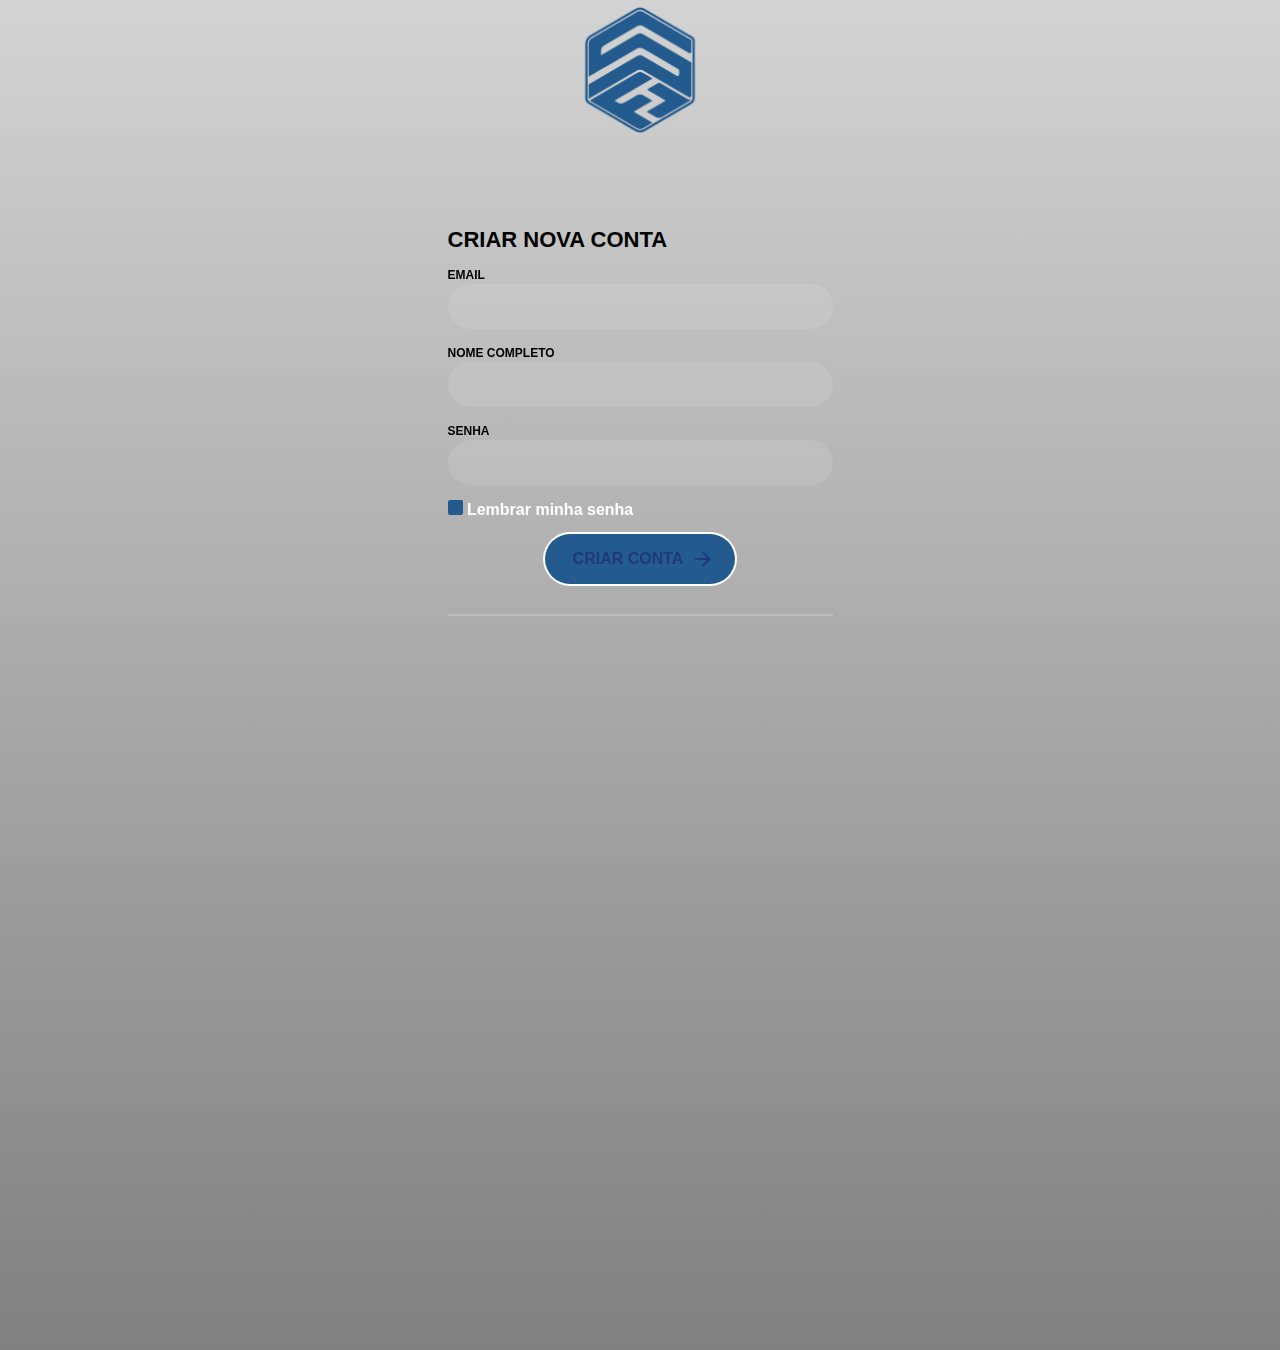
==== smart_finance/cadastrar.html @ f6c2a975 "Add files via upload" ====
<!DOCTYPE html>
<head>
    <title>Cadrastro</title>
    <link rel="stylesheet" type="text/css" href="smart_login.css?version=7">
</head>
<body>
    <div class="login-wrap">
        <img src="logo2.jpg" alt="Foto" class="foto">

    <div class="login-html">
            <input id="tab-1" type="radio"
            name="tab" class="sign-in" checked><label
            for ="tab-1" class="tab">Criar nova conta</label>
    <input id="tab-2" type="radio"
        name="tab" class="sign-up"><label for ="tab-2"
        class="tab"></label>
    <div class="login-form">
     <div class="sign-in-form">
        <div class="group">
            <label for="user"
    class="label">Email</label>
    <input id="user" type="text"
    class="input"> 
        </div>
        <div class="group">
            <label for="user"
    class="label">Nome completo</label>
    <input id="user" type="text"
    class="input"> 
        </div>
        <div class="group"> 
            <label for="pass"
    class="label">Senha</label>
         <input id="pass"
    type="password" class="input" data-type="password"> </div>
    <div class="group"> <input id="check"
    type="checkbox" class="check" checked>
    <label for=" check"><span
    class="icon"></span> Lembrar minha senha</label>
    </div> 
    <button class="animated-button"onclick="self.location='informacoes.html'">
        <svg xmlns="http://www.w3.org/2000/svg" class="arr-2" viewBox="0 0 24 24">
          <path
            d="M16.1716 10.9999L10.8076 5.63589L12.2218 4.22168L20 11.9999L12.2218 19.778L10.8076 18.3638L16.1716 12.9999H4V10.9999H16.1716Z"
          ></path>
        </svg>
        <span class="text">Criar Conta</span>
        <span class="circle"></span>
        <svg xmlns="http://www.w3.org/2000/svg" class="arr-1" viewBox="0 0 24 24">
          <path
            d="M16.1716 10.9999L10.8076 5.63589L12.2218 4.22168L20 11.9999L12.2218 19.778L10.8076 18.3638L16.1716 12.9999H4V10.9999H16.1716Z"
          ></path>
        </svg>
      </button>
      
            <div class="hr"></div> 
           
        </div> 
        <div class="sign-up-htm"> 
            <div class="group"> 
                <label for="user"
    class="label">Usuário</label>
             <input id="user" type="text"
        class=" input"> 
    </div>
        <div class="group">
        <label for="pass"
    class="label">Senha</label>
        <input id="pass"
     type="password" class="input" data-type="password">
     </div>
      <div class="group">
            <label for="pass"
    class="label">Repeat Password</label>
        <input id="pass"
    type="password" class="input" data-type="password"> 
    </div>
        <div class="group">
            <label for="pass"
        class="label">Email Address</label>
        <input id="pass" type="text"
        class="input">
    </div> 
        <div class="group">
            <input type="submit"
    class="button" value="Sign Up"> 
        </div> 
</body>
</html>
---- smart_finance/smart_login.css ----
body{
    margin:0;
    background-image: linear-gradient(#D3D3D3,#808080),
    url(img/pexels-pixabay-270404.webp);
    background-position: center center;
    background-repeat: no-repeat;
    background-size: cover;
    font:600 16px/18px 'Open Sans',sans-serif;
    height: 150vh;
    }
    
    .body2{
        margin:0;
        background-image: linear-gradient(#D3D3D3,#245B8E),
        url(img/pexels-pixabay-270404.webp);
        background-position: center center;
        background-repeat: no-repeat;
        background-size: cover;
        font:600 16px/18px 'Open Sans',sans-serif;
        height: 150vh;
        } 
    *,:after, :before{box-sizing:border-box}
    .clearfix:after, .clearfix:before{content:'';display:table}
    .clearfix:after{clear:both;display:block}
    a{color:inherit;text-decoration: none}
    
.login-wrap{
    width: 100%;
    margin: auto;
    max-width: 525px; 
    min-height:670px; 
    position: relative;
    background:url(https://raw.githubusercontent.com/khadkamhn/day-01-login-form/master/img/bg-jpg) no-repeat center;
    box-shadow: 0 12px 15px 0 rgba(0, 0, 0, .24), 0 17px 50px 0 rba(0, 0, 0,.19) ;
    } 
    
.login-html{
    width: 100%;
    height: 100%;
    padding:90px 70px 50px 70px; 
    background: rgba (40,57,101,.9);
    } 
    
.login-html .sign-in-htm,
.login-html .sign-up-htm{
    top: 0;
    left:0;
    right:0;
    bottom:0;
    position:absolute;
    transform: rotateY(180deg);
    backface-visibility: hidden;
    transition: all .4s linear;
    }

.login-html .sign-in,
.login-html .sign-up,
.login-form .group .check{
        display:none;
    }

.login-html .tab,
.login-form .group .label,
.login-form .group .button{
    text-transform: uppercase;
    }

.login-html .tab{
    font-size: 22px;
    margin-right: 15px;
    padding-bottom: 5px;
    margin: 0 15px 10px 0;
    display: inline-block;
    border-bottom: 2px solid transparent;
    }

.login-html .sign-in:checked + .tab
.login-html .sign-up:checked + .tab{
    color:#fff;
    border-color:#00008B;
    }

.login-form{
    min-height: 345px;
    position: relative;
    perspective: 1000px;
    transform-style: preserve-3d;
    }

.login-form .group{
    margin-bottom: 15px;
    }

.login-form .group .label,
.login-form .group .input,
.login-form .group .button{
    width: 100%;
    color:#fff;
    display: block;
    }

.login-form .group .input,
.login-form .group .button{
    border:none;
    padding: 15px 20px;
    border-radius: 25px;
    background:rgba(255,255,255,.1);

    }

.login-form .group input[data-type="password"]{
    input-security:circle;
    -webkit-text-security:circle;
    }

.login-form .group .label{
    color:#000000;
    font-size: 12px;
    }

.login-form .group .button{
    background: #00008B;
    }

.login-form .group label .icon{
    width: 15px;
    height: 15px;
    border-radius: 2px;
    position: relative;
    display: inline-block;
    background: rgba(255,255,255,.1);
   
    }

.login-form .group label .icon:before,
.login-form .group label .icon:after{
    content: '';
    width: 10px;
    height: 2px;
    background: #fff;
    transition: all .2s ease-in-out 0s;
}       

.login-form .group label .icon:before{
    left:3px;
    width: 5px;
    bottom:6px;
    transform: scale(0) rotate(0);       
    }

.login-form .group label .icon:after{
    top:6px;
    right:0;
    transform:scale(0) rotate(0);
    }

.login-form .group .check:checked + label{
    color:#ffff;
    }   

.login-form .group .check:checked + label .icon{
    background:#245B8E;
    } 

.login-form .group .check:checked + label .icon:before{
    transform:scale(1) rotate(45deg);

    }

.login-form .group .check:checked + label .icon:after{
    transform:scale(1) rotate(-45deg);

    }

.login-form .sign-in:checked + .tab + .sign-up + .tab + .login-form .sign-in-htm{
    transform: rotate(0);
    }

.login-form .sign-up:checked + .tab + .login-form .sign-up-htm{
    transform: rotate(0);
    }

.hr{
    height: 2px;
    margin: 30px 0 20px 0;
    background: rgba(255,255,255,.2);       
    }

.foot-lnk{
     text-align:center;
    }

.sub {

    display: flex;
    justify-content: center;
    align-items: center;
    height: 15vh;
    color: #00008B;
    }

.foto {
    display: block;
    margin: 0 auto;
    width: 140px;
    height: 140px;
    border-radius: 15%;
    margin-bottom: 0px;            
        }

button {
    display: block;
    margin: 0 auto;
    display: flex;
    align-items: center;
    justify-content: center;
    height: 50px;
    position: relative;
    padding: 0 20px;
    font-size: 18px;
    text-transform: uppercase;
    border: 0;
    box-shadow:#245B8E;
    background-color:#245B8E;
    border-radius: 12px;
    overflow: hidden;

   } 
   
.perfil {
    position: relative; 
    text-align: center; 
    margin-top: 20px; 
    padding: 20px;
}

.animated-button {
    position: relative;
    display: flex;
    align-items: center;
    gap: 4px;
    padding: 16px 36px;
    border: 4px solid;
    border-color: transparent;
    font-size: 16px;
    border-radius: 100px;
    font-weight: 600;
    color: #1f387e;
    box-shadow: 0 0 0 2px #ffffff;
    cursor: pointer;
    overflow: hidden;
    transition: all 0.6s cubic-bezier(0.23, 1, 0.32, 1);
  }
  
  .animated-button svg {
    position: absolute;
    width: 24px;
    fill: #1f387e;
    z-index: 9;
    transition: all 0.8s cubic-bezier(0.23, 1, 0.32, 1);
  }
  
  .animated-button .arr-1 {
    right: 16px;
  }
  
  .animated-button .arr-2 {
    left: -25%;
  }
  
  .animated-button .circle {
    position: absolute;
    top: 50%;
    left: 50%;
    transform: translate(-50%, -50%);
    width: 20px;
    height: 20px;
    background-color: #c5e5e4;
    border-radius: 50%;
    opacity: 0;
    transition: all 0.8s cubic-bezier(0.23, 1, 0.32, 1);
  }
  
  .animated-button .text {
    position: relative;
    z-index: 1;
    transform: translateX(-12px);
    transition: all 0.8s cubic-bezier(0.23, 1, 0.32, 1);
  }
  
  .animated-button:hover {
    box-shadow: 0 0 0 12px transparent;
    color: #212121;
    border-radius: 12px;
  }
  
  .animated-button:hover .arr-1 {
    right: -25%;
  }
  
  .animated-button:hover .arr-2 {
    left: 16px;
  }
  
  .animated-button:hover .text {
    transform: translateX(12px);
  }
  
  .animated-button:hover svg {
    fill: #1f387e;
  }
  
  .animated-button:active {
    scale: 0.95;
    box-shadow: 0 0 0 4px greenyellow;
  }
  
  .animated-button:hover .circle {
    width: 220px;
    height: 220px;
    opacity: 1;
  }
  
  .expense-item {
    display: flex;
    justify-content: space-between;
    align-items: center;
}
.expense-item label {
    margin: 0;
}
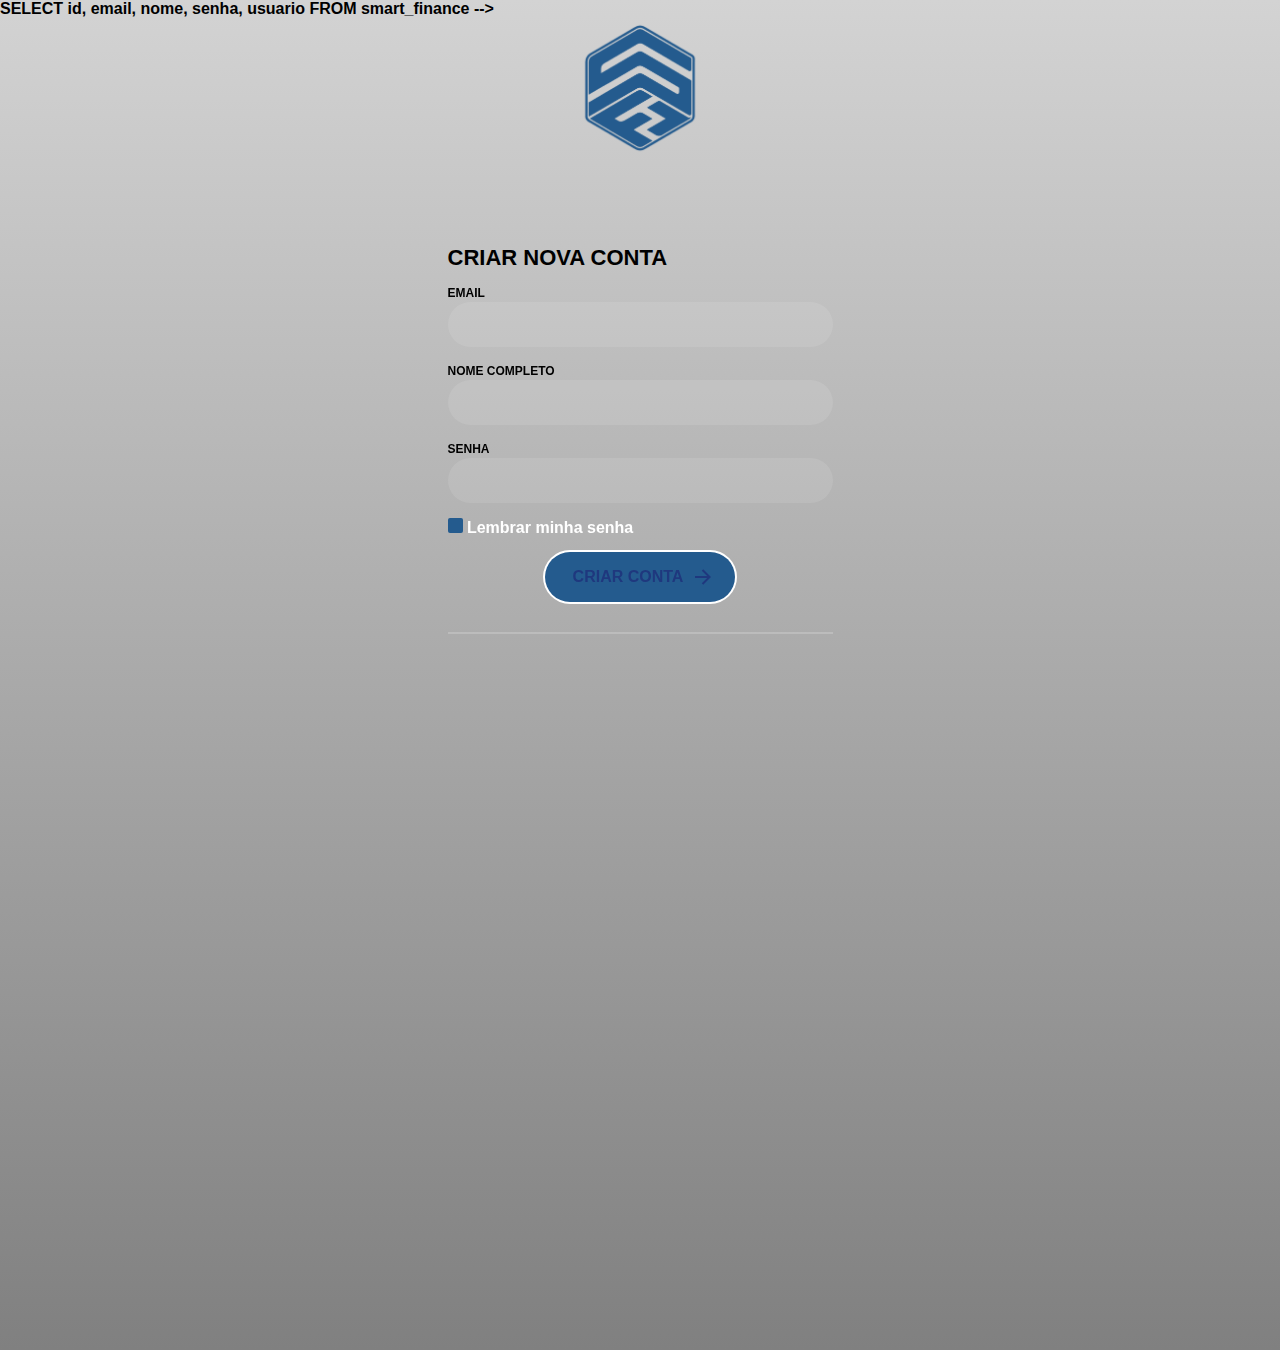
==== commit a0a57f64: "V1.0.6 Adicionando Banco de Dados na página de cadastro" ====
--- a/smart_finance/cadastrar.html
+++ b/smart_finance/cadastrar.html
@@ -2,8 +2,16 @@
 <head>
     <title>Cadrastro</title>
     <link rel="stylesheet" type="text/css" href="smart_login.css?version=7">
+    <link rel="shortcut icon" href="logo3.jpg" type="image/x-icon">
 </head>
 <body>
+
+   <!--> <cfquery name="getFinance" datasource="">
+        SELECT id, email, nome, senha, usuario
+        FROM smart_finance
+    </cfquery>-->
+    
+    
     <div class="login-wrap">
         <img src="logo2.jpg" alt="Foto" class="foto">
 
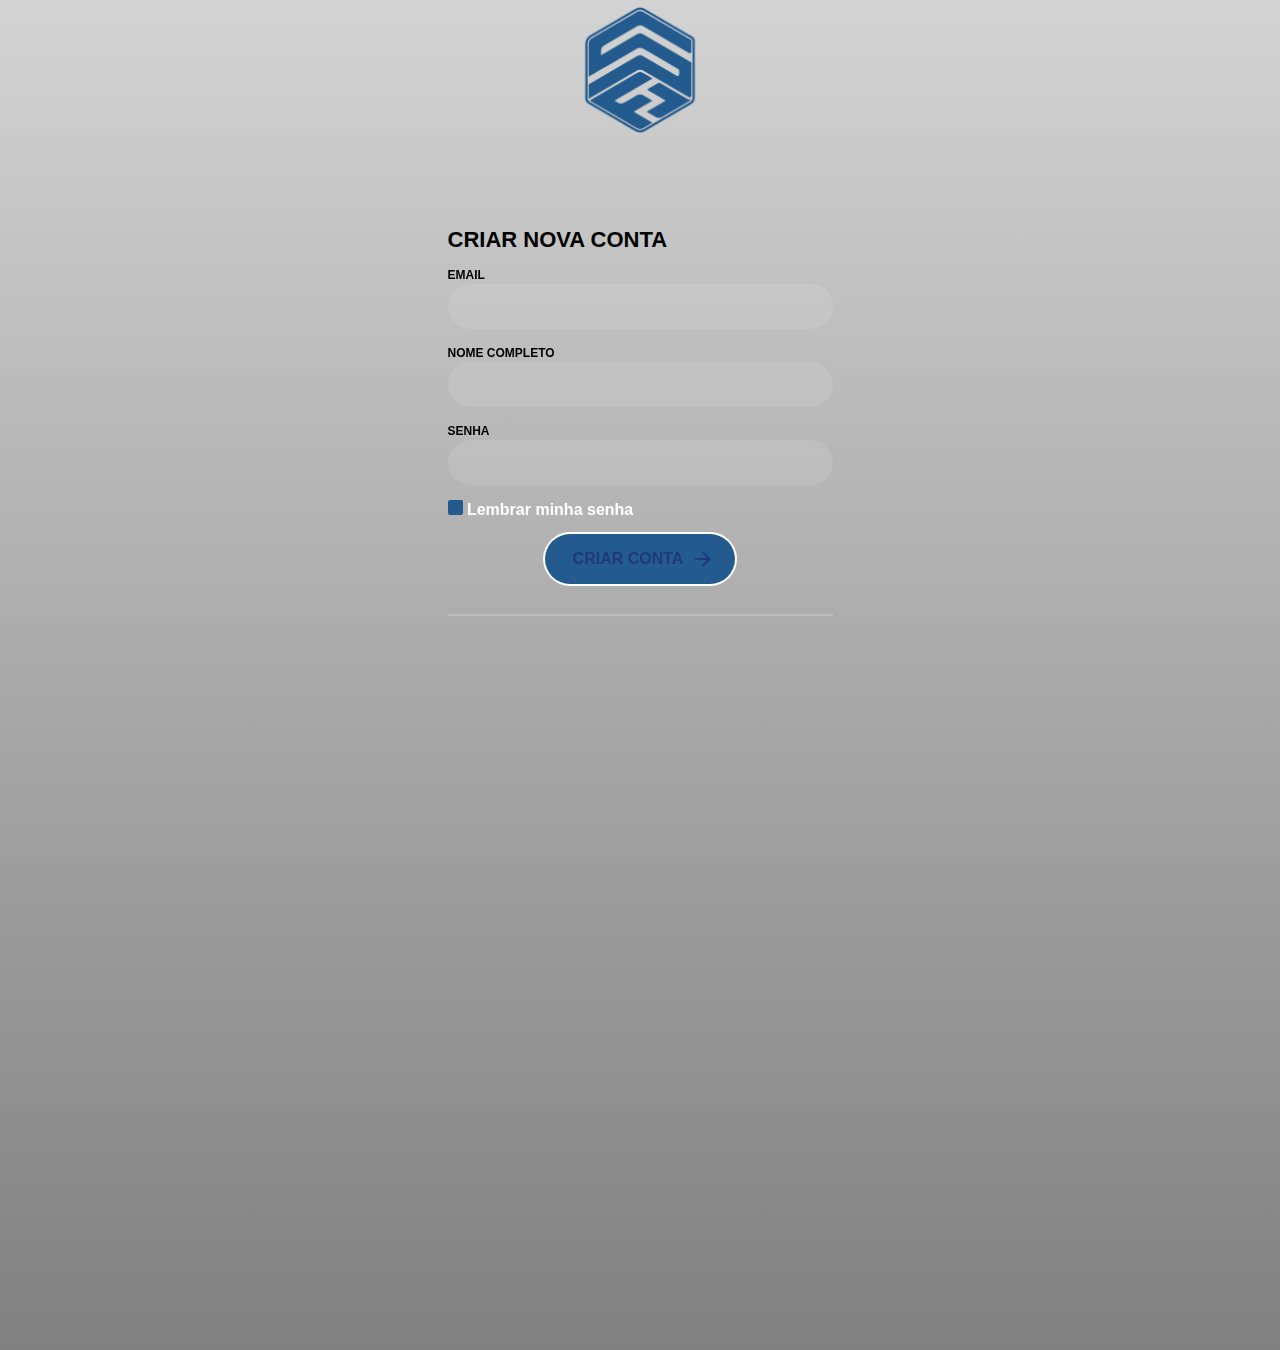
==== commit c33b267b: "V1.0.7 Tirando o SQL" ====
--- a/smart_finance/cadastrar.html
+++ b/smart_finance/cadastrar.html
@@ -5,12 +5,6 @@
     <link rel="shortcut icon" href="logo3.jpg" type="image/x-icon">
 </head>
 <body>
-
-   <!--> <cfquery name="getFinance" datasource="">
-        SELECT id, email, nome, senha, usuario
-        FROM smart_finance
-    </cfquery>-->
-    
     
     <div class="login-wrap">
         <img src="logo2.jpg" alt="Foto" class="foto">
